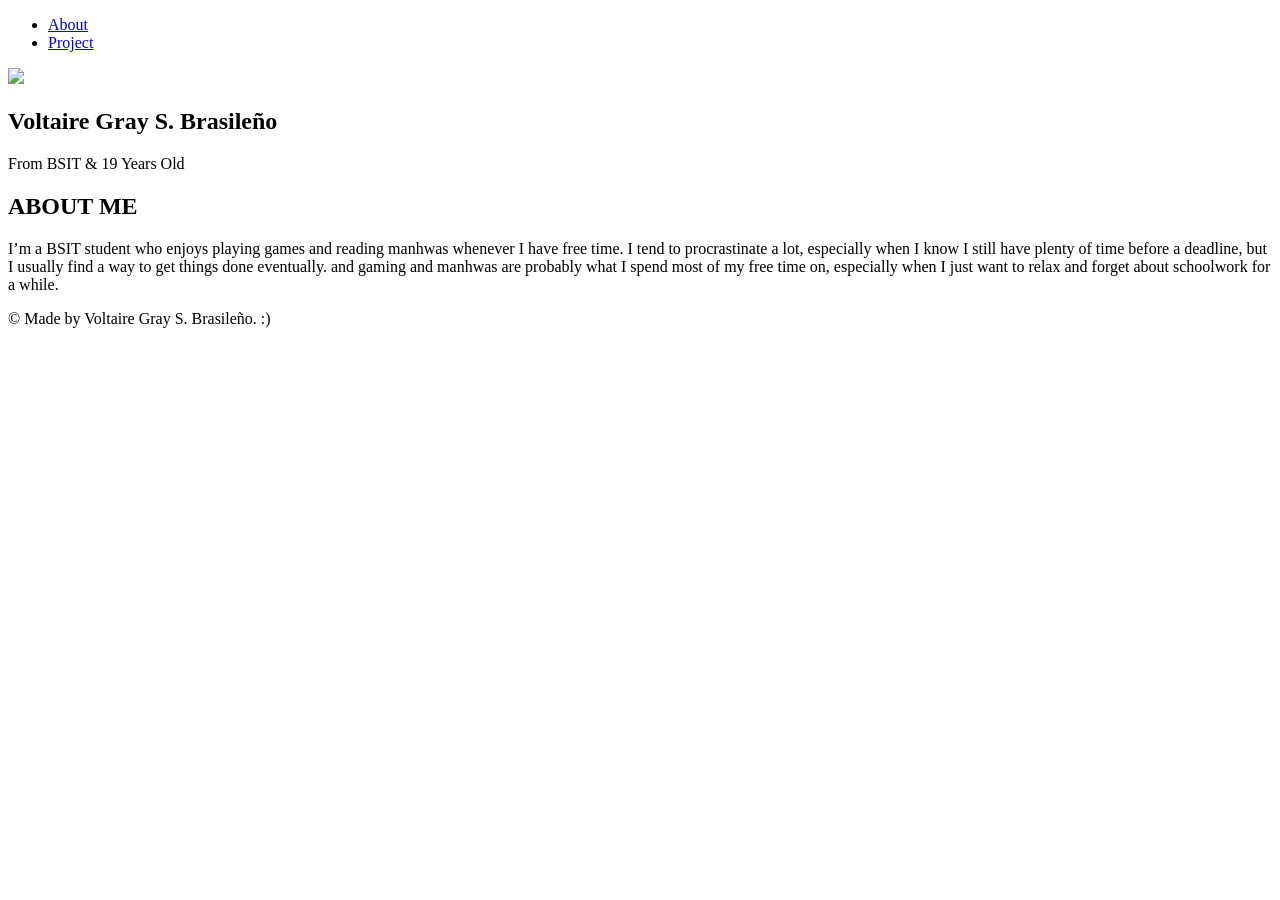
==== index.html @ 056343de "Initial commit" ====
<!DOCTYPE html>
<html lang="en">
<head>
    <meta charset="UTF-8">
    <meta name="viewport" content="width=device-width, initial-scale=1.0">
    <title>Personal Portfolio</title>
    <link rel="stylesheet" href="Design.css">
</head>
<body>

<!-- Navigation Bar -->
<nav class="navbar">
    <ul class="nav-links">
        <li><a href="#About">About</a></li>
        <li><a href="app.html" class="app-link">Project</a></li>
    </ul>
</nav>

<section id="home">
    <img src="volt.jpg" class="pic">

    <div class="intro-text">
        <h1 class="name">Voltaire Gray S. Brasileño</h1>
        <p class="sub">From BSIT & 19 Years Old</p>
    </div>
</section>

<section id="About"> <!-- about and role section!!! -->
    <h1 class="aboutme">ABOUT ME</h1>
    <p class="Intro">I’m a BSIT student who enjoys playing games and reading manhwas whenever 
        I have free time. I tend to procrastinate a lot, especially 
        when I know I still have plenty of time before a deadline, 
        but I usually find a way to get things done eventually. 
        and  gaming and manhwas are probably what I spend most of my free time on, 
        especially when I just want to relax and forget about schoolwork for a while.</p>
</section>

<footer>
    <p>&copy; Made by Voltaire Gray S. Brasileño. :)</p>
</footer>
</body>
</html>
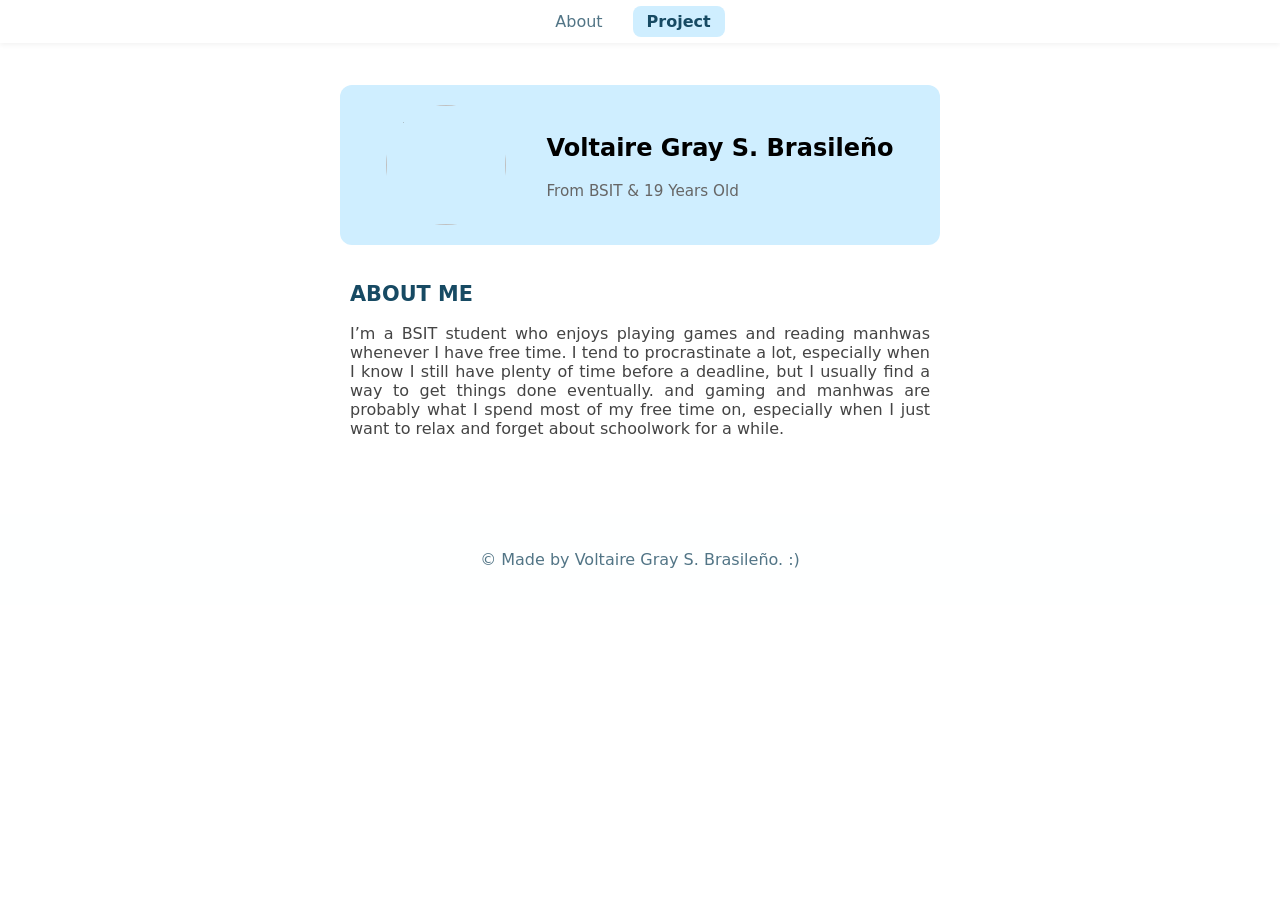
==== commit cffae8dd: "comments modified/added!!" ====
--- a/index.html
+++ b/index.html
@@ -4,11 +4,11 @@
     <meta charset="UTF-8">
     <meta name="viewport" content="width=device-width, initial-scale=1.0">
     <title>Personal Portfolio</title>
-    <link rel="stylesheet" href="Design.css">
+    <link rel="stylesheet" href="Design.css"> <!-- link to design.css-->
 </head>
 <body>
 
-<!-- Navigation Bar -->
+<!-- Navigation Bar !! -->
 <nav class="navbar">
     <ul class="nav-links">
         <li><a href="#About">About</a></li>
@@ -16,6 +16,7 @@
     </ul>
 </nav>
 
+<!-- HOME SECTION!!!-->
 <section id="home">
     <img src="volt.jpg" class="pic">
 
--- a/Design.css
+++ b/Design.css
@@ -0,0 +1,347 @@
+* {
+  box-sizing: border-box;
+}
+
+body {
+  font-family: system-ui, -apple-system, BlinkMacSystemFont, 'Segoe UI', Roboto, sans-serif;
+  margin: 0;
+  padding-top: 60px; /* Pushes content down below the fixed navbar */
+}
+
+/* Navigation Bar */
+.navbar {
+    position: fixed;
+    top: 0;
+    left: 0;
+    width: 100%;
+    background-color: #ffffff;
+    box-shadow: 0 2px 5px rgba(0, 0, 0, 0.05);
+    z-index: 1000;
+    padding: 12px 0;
+}
+
+.nav-links {
+    list-style: none;
+    display: flex;
+    justify-content: center;
+    gap: 30px;
+    margin: 0;
+    padding: 0;
+}
+
+.nav-links a {
+    text-decoration: none;
+    color: #527586;
+    font-size: 1rem;
+    font-weight: 500;
+}
+
+.nav-links a:hover {
+    color: #174a63;
+}
+
+.nav-links .app-link {
+    background-color: #cfeeff;
+    padding: 6px 14px;
+    border-radius: 8px;
+    color: #174a63;
+    font-weight: 600;
+}
+
+#home {
+    height: 10rem;
+    width: 100%;
+    max-width: 600px;
+    display: flex;
+    flex-direction: row;
+    justify-content: center;
+    align-items: center;
+    margin: 0 auto;
+    margin-bottom: 10px;
+    margin-top: 25px;
+    background-color: #cfeeff;
+    border-radius: 12px;
+    gap: 40px;
+}
+
+.pic {
+    width: 120px;
+    height: 120px;
+    border-radius: 50%;
+    object-fit: cover;
+}
+
+.name {
+    font-size: 1.5rem;
+}
+
+.sub {
+    color: #666666;
+    font-size: 0.95rem;
+}
+
+#About {
+    width: 100%;
+    max-width: 600px;
+    display: flex;
+    flex-direction: column;
+    justify-content: center;
+    margin: auto;
+    padding: 10px;
+    border-radius: 12px;
+    background-color: #ffffff09;
+}
+
+.aboutme {
+    color: #174a63;
+    font-size: 1.3rem;
+}
+
+.Intro {
+    font-size: 1rem;
+    color: #444444;
+    text-align: justify;
+    margin-top: 0px;
+}
+
+footer {
+    text-align: center;
+    background-color: #cfeeff07;
+    color: #527586;
+    padding: 20px;
+    margin-top: 50px;
+}
+
+/* Mobile Responsiveness */
+@media (max-width: 480px) {
+  #home {
+    width: 100%;
+    gap: 10px;
+    height: 15rem;
+    flex-direction: column;
+    text-align: center;
+  }
+}
+
+/* for app.html hehe */
+
+/* Dictionary Page Styles */
+.dictionary-body {
+    background: linear-gradient(135deg, #e2e8fe 0%, #dbe2fb 50%, #eae6fe 100%);
+    min-height: 100vh;
+    display: flex;
+    flex-direction: column;
+    align-items: center;
+}
+
+/* Header Section */
+.app-header {
+    text-align: center;
+    margin-top: 30px;
+    margin-bottom: 25px;
+}
+
+.badge {
+    display: inline-block;
+    background-color: #ffffff90;
+    border: 1px solid #d0d7fe;
+    padding: 4px 14px;
+    border-radius: 20px;
+    font-size: 0.85rem;
+    color: #4a5568;
+    margin-bottom: 15px;
+    box-shadow: 0 2px 4px rgba(0, 0, 0, 0.02);
+}
+
+.main-title {
+    font-size: 3rem;
+    color: #1a202c;
+    margin: 0;
+    font-weight: 800;
+    letter-spacing: -1px;
+}
+
+.sub-title {
+    color: #64748b;
+    font-size: 1.1rem;
+    margin-top: 8px;
+    font-weight: 400;
+}
+
+/* dictionary Card */
+.dictionary-card {
+    background: rgba(255, 255, 255, 0.55);
+    backdrop-filter: blur(12px);
+    border: 1px solid rgba(255, 255, 255, 0.8);
+    border-radius: 20px;
+    padding: 35px;
+    width: 90%;
+    max-width: 580px;
+    box-shadow: 0 10px 30px rgba(0, 0, 0, 0.04);
+}
+
+.card-title {
+    text-align: center;
+    color: #2d3748;
+    font-size: 1.4rem;
+    margin: 0 0 20px 0;
+    font-weight: 600;
+}
+
+/* Search Input Box */
+.search-box {
+    position: relative;
+    display: flex;
+    align-items: center;
+    width: 100%;
+}
+
+.search-icon {
+    position: absolute;
+    left: 16px;
+    color: #94a3b8;
+    font-size: 1rem;
+}
+
+.search-box input {
+    width: 100%;
+    padding: 14px 16px 14px 45px;
+    border-radius: 12px;
+    border: 1px solid #e2e8f0;
+    background-color: #f8fafc;
+    font-size: 1rem;
+    color: #334155;
+    outline: none;
+    transition: all 0.2s ease;
+}
+
+.search-box input:focus {
+    border-color: #818cf8;
+    background-color: #ffffff;
+    box-shadow: 0 0 0 3px rgba(129, 140, 248, 0.2);
+}
+
+.hint-text {
+    font-size: 0.8rem;
+    color: #94a3b8;
+    margin-top: 10px;
+    margin-bottom: 0;
+    text-align: left;
+    padding-left: 4px;
+}
+
+/* Dynamic Results Container */
+.result-container {
+    margin-top: 25px;
+}
+
+.word-header {
+    display: flex;
+    justify-content: space-between;
+    align-items: center;
+    margin-bottom: 10px;
+}
+
+.word-title {
+    font-size: 1.8rem;
+    color: #1e293b;
+    margin: 0;
+    text-transform: capitalize;
+}
+
+.phonetic {
+    font-size: 1rem;
+    color: #6366f1;
+    font-weight: 500;
+}
+
+.pos-tag {
+    display: inline-block;
+    font-style: italic;
+    color: #64748b;
+    font-size: 0.9rem;
+    margin-bottom: 12px;
+}
+
+.definition-box {
+    background-color: #ffffff80;
+    padding: 15px;
+    border-radius: 10px;
+    border-left: 4px solid #6366f1;
+    margin-bottom: 12px;
+}
+
+.meaning {
+    color: #334155;
+    font-size: 0.95rem;
+    margin: 0;
+    line-height: 1.5;
+}
+
+.example {
+    color: #64748b;
+    font-size: 0.88rem;
+    margin-top: 8px;
+    font-style: italic;
+}
+
+.error-msg {
+    color: #e11d48;
+    background-color: #ffe4e6;
+    padding: 12px 16px;
+    border-radius: 10px;
+    font-size: 0.9rem;
+    text-align: center;
+}
+
+/* the search button ~~~~~~*/
+
+/* Update or adding of .search-box container */
+.search-box {
+    display: flex;
+    align-items: center;
+    gap: 12px;
+    background: rgba(255, 255, 255, 0.8);
+    padding: 8px 12px;
+    border-radius: 16px;
+    border: 1px solid rgba(255, 255, 255, 0.4);
+    box-shadow: 0 8px 32px 0 rgba(31, 38, 135, 0.07);
+}
+
+/* the search vbox */
+.search-box input {
+    flex: 1;
+    border: none;
+    outline: none;
+    background: transparent;
+    font-size: 1rem;
+    padding: 8px;
+    color: #1f2937;
+}
+
+/* Style the Search Button */
+.search-btn {
+    padding: 10px 20px;
+    background: #6366f1;
+    color: white;
+    border: none;
+    border-radius: 12px;
+    font-weight: 600;
+    font-size: 0.95rem;
+    cursor: pointer;
+    transition: background 0.2s ease, transform 0.1s ease;
+}
+
+.search-btn:hover {
+    background: #4f46e5;
+}
+
+.search-btn:active {
+    transform: scale(0.97);
+}
+
+/* Disabled / Grayed-out state styling */
+input:disabled, button:disabled {
+    opacity: 0.6;
+    cursor: not-allowed;
+}
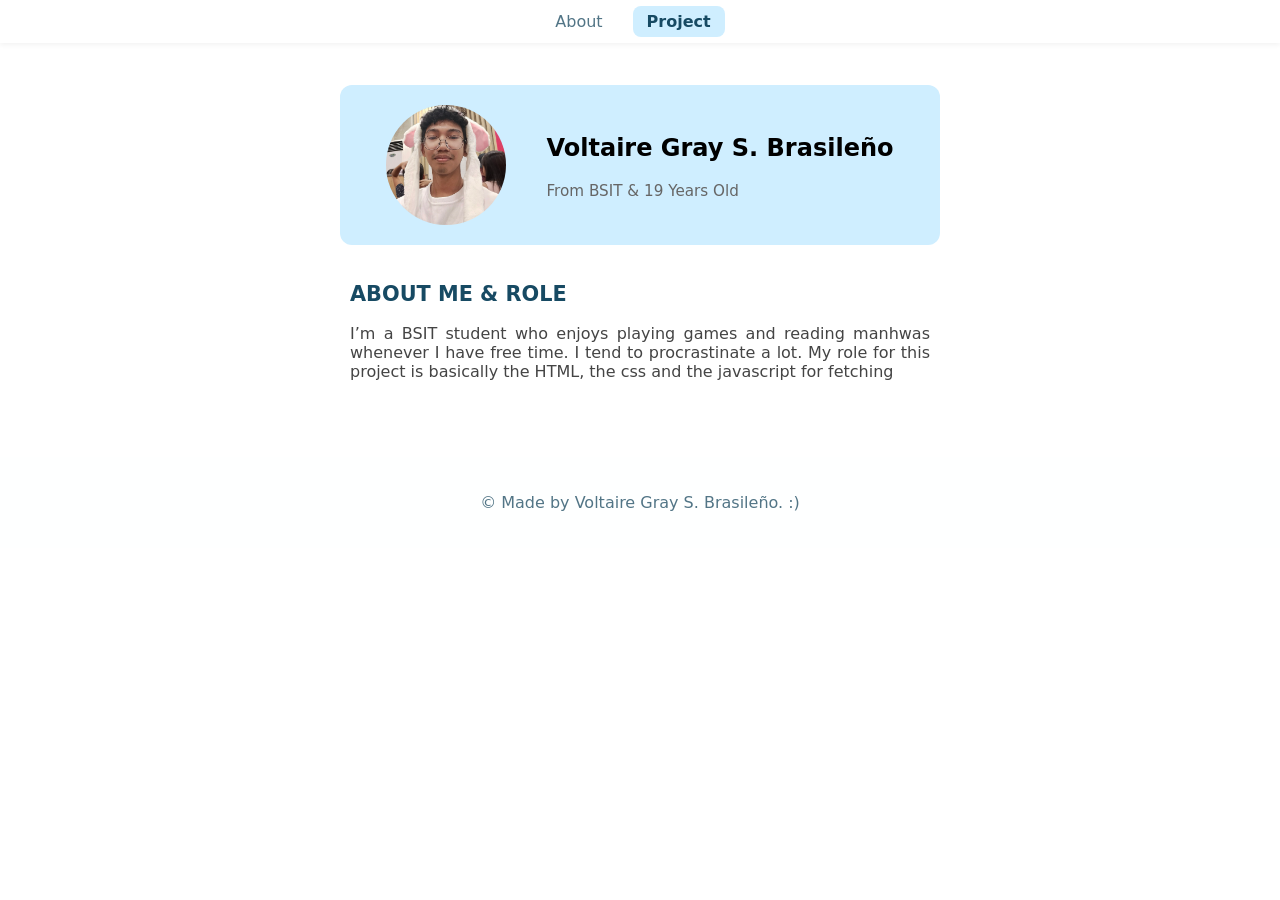
==== commit 4df23916: "updated about me & Role" ====
--- a/index.html
+++ b/index.html
@@ -27,13 +27,10 @@
 </section>
 
 <section id="About"> <!-- about and role section!!! -->
-    <h1 class="aboutme">ABOUT ME</h1>
+    <h1 class="aboutme">ABOUT ME & ROLE</h1>
     <p class="Intro">I’m a BSIT student who enjoys playing games and reading manhwas whenever 
-        I have free time. I tend to procrastinate a lot, especially 
-        when I know I still have plenty of time before a deadline, 
-        but I usually find a way to get things done eventually. 
-        and  gaming and manhwas are probably what I spend most of my free time on, 
-        especially when I just want to relax and forget about schoolwork for a while.</p>
+        I have free time. I tend to procrastinate a lot. My role for this project is basically
+        the HTML, the css and the javascript for fetching</p>
 </section>
 
 <footer>
